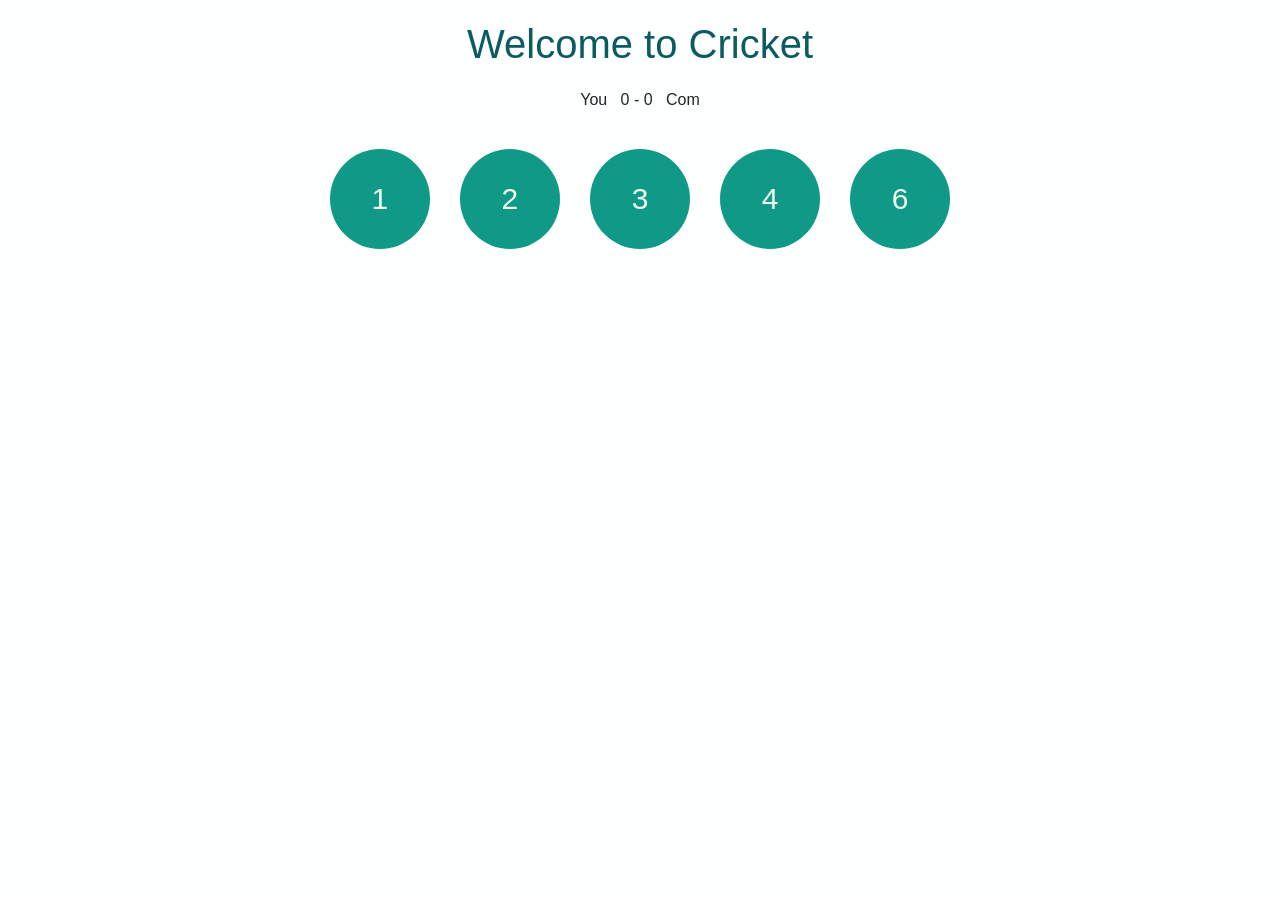
==== index.html @ ec6402b0 "UI setup" ====
<!DOCTYPE html>
<html lang="en">
<head>
    <meta charset="UTF-8">
    <meta name="viewport" content="width=device-width, initial-scale=1.0">
    <title>Cricket</title>
    <link href="bootstrap.css" rel="stylesheet">
    <link href="index.css" rel="stylesheet">
</head>
<body>
    <header id="game">
        <h1 class="text-center">Welcome to Cricket</h1>
    </header>
    <div class="score text-center">
        <span>You&nbsp;&nbsp;  </span>
        <span>0 - 0</span>
        <span> &nbsp;&nbsp;Com</span>
    </div><br/>
    <div class="text-center">
        <button class="btn bt" value="1">1</button>
        <button class="btn bt" value="2">2</button>
        <button class="btn bt" value="3">3</button>
        <button class="btn bt" value="4">4</button>
        <button class="btn bt" value="6">6</button>
    </div>
</body>
<!-- --------------------script-------------------------- -->
<script src="https://code.jquery.com/jquery-3.4.1.slim.min.js"
    integrity="sha384-J6qa4849blE2+poT4WnyKhv5vZF5SrPo0iEjwBvKU7imGFAV0wwj1yYfoRSJoZ+n"
    crossorigin="anonymous"></script>
<script src="https://cdn.jsdelivr.net/npm/popper.js@1.16.0/dist/umd/popper.min.js"
    integrity="sha384-Q6E9RHvbIyZFJoft+2mJbHaEWldlvI9IOYy5n3zV9zzTtmI3UksdQRVvoxMfooAo"
    crossorigin="anonymous"></script>
<script src="https://stackpath.bootstrapcdn.com/bootstrap/4.4.1/js/bootstrap.min.js"
    integrity="sha384-wfSDF2E50Y2D1uUdj0O3uMBJnjuUD4Ih7YwaYd1iqfktj0Uod8GCExl3Og8ifwB6"
    crossorigin="anonymous"></script>
</html>
---- index.css ----
*,body{
    background-color: rgb(253, 255, 255);
}
#game{
    color: rgb(11, 91, 97);
    margin: 20px;
}
.bt{
    background-color: rgb(16, 153, 135);
    color: honeydew;
    height: 100px;
    width: 100px;
    border-radius: 50%;
    margin: 1%;
    font-size: 30px;
}
.bt:hover{
    color: rgb(16, 153, 135);
    background-color:white;
    border: rgb(16, 153, 135) solid;
}
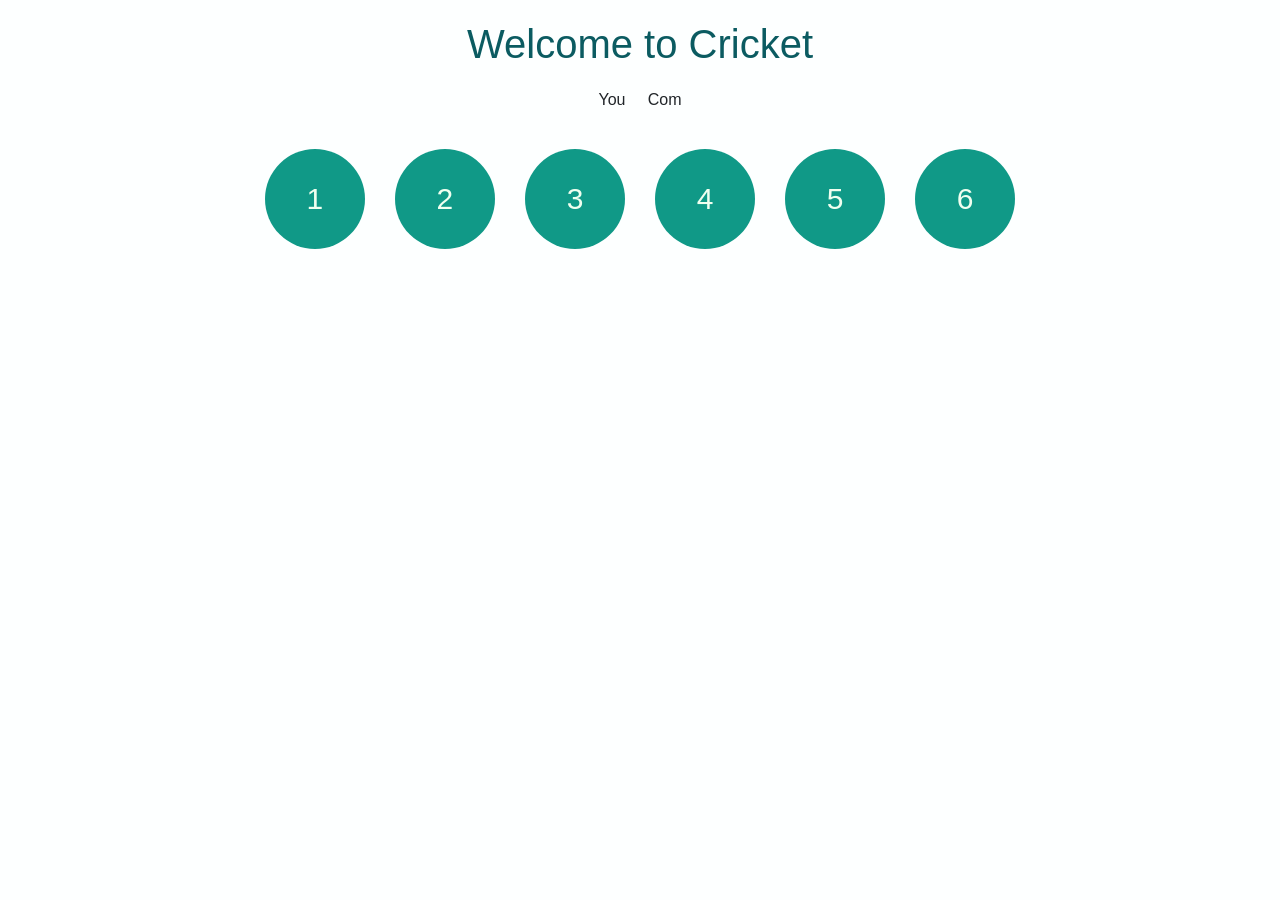
==== commit a625c173: "functions are created and basic functioning is ready" ====
--- a/index.html
+++ b/index.html
@@ -13,18 +13,22 @@
     </header>
     <div class="score text-center">
         <span>You&nbsp;&nbsp;  </span>
-        <span>0 - 0</span>
+        <span id="score"></span>
         <span> &nbsp;&nbsp;Com</span>
     </div><br/>
     <div class="text-center">
-        <button class="btn bt" value="1">1</button>
-        <button class="btn bt" value="2">2</button>
-        <button class="btn bt" value="3">3</button>
-        <button class="btn bt" value="4">4</button>
-        <button class="btn bt" value="6">6</button>
+        <button class="btn bt" onclick="game(value)" value=1>1</button>
+        <button class="btn bt" onclick="game(value)" value=2>2</button>
+        <button class="btn bt" onclick="game(value)" value=3>3</button>
+        <button class="btn bt" onclick="game(value)" value=4>4</button>
+        <button class="btn bt" onclick="game(value)" value=5>5</button>
+        <button class="btn bt" onclick="game(value)" value=6>6</button>
+    </div>
+    <div class="text-center" id="res">
     </div>
 </body>
 <!-- --------------------script-------------------------- -->
+<script src="index.js"></script>
 <script src="https://code.jquery.com/jquery-3.4.1.slim.min.js"
     integrity="sha384-J6qa4849blE2+poT4WnyKhv5vZF5SrPo0iEjwBvKU7imGFAV0wwj1yYfoRSJoZ+n"
     crossorigin="anonymous"></script>
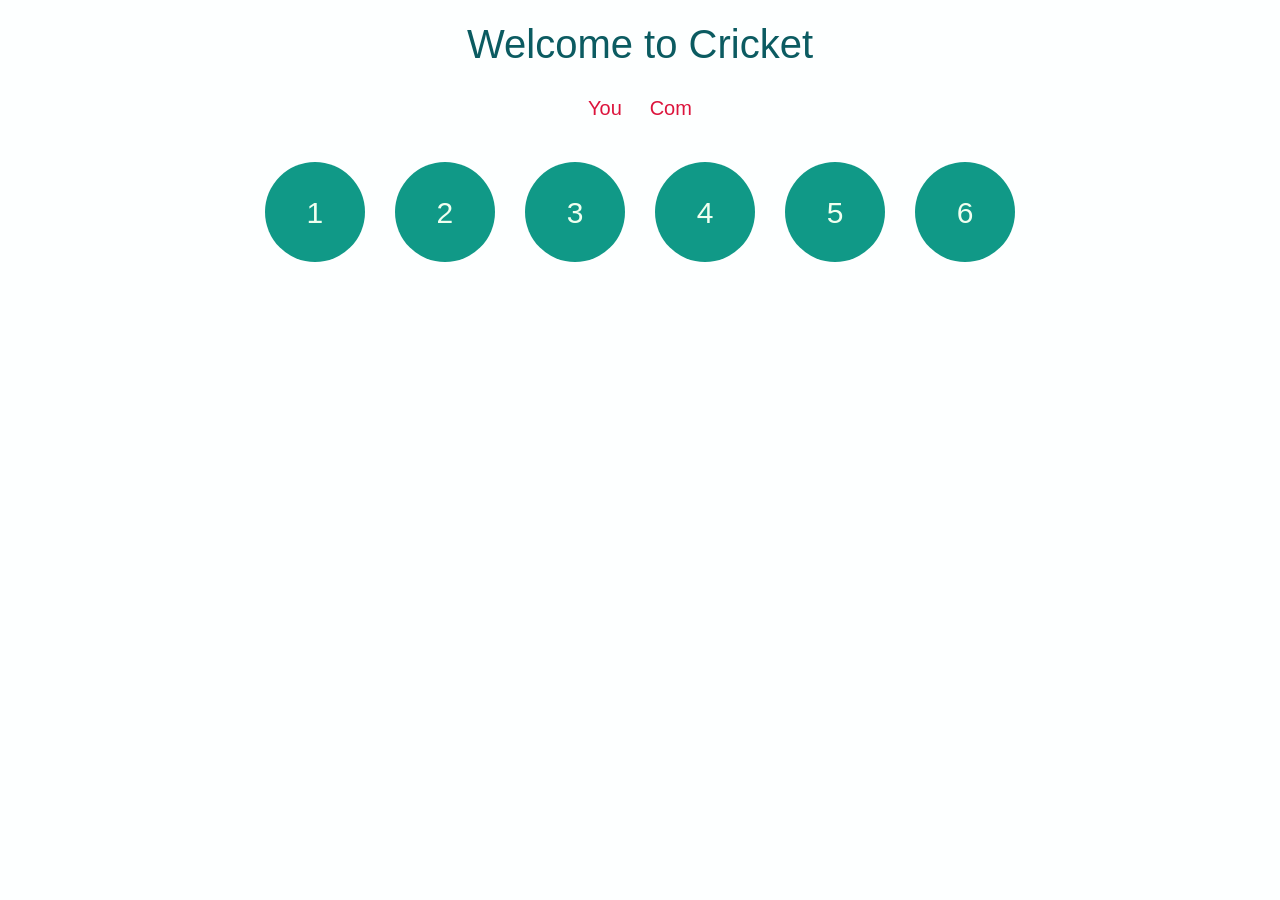
==== commit 3ae7dc4b: "modifications in result" ====
--- a/index.html
+++ b/index.html
@@ -11,10 +11,10 @@
     <header id="game">
         <h1 class="text-center">Welcome to Cricket</h1>
     </header>
-    <div class="score text-center">
-        <span>You&nbsp;&nbsp;  </span>
+    <div class="text-center">
+        <span class="score">You&nbsp;&nbsp;  </span>
         <span id="score"></span>
-        <span> &nbsp;&nbsp;Com</span>
+        <span class="score"> &nbsp;&nbsp;Com</span>
     </div><br/>
     <div class="text-center">
         <button class="btn bt" onclick="game(value)" value=1>1</button>
--- a/index.css
+++ b/index.css
@@ -18,4 +18,17 @@
     color: rgb(16, 153, 135);
     background-color:white;
     border: rgb(16, 153, 135) solid;
+}
+#res{
+    margin: 2%;
+    color: rgb(13, 82, 82);
+    font-size: 30px;
+}
+.score{
+    color: crimson;
+    font-size: 20px;
+}
+#score{
+    font-size: 25px;
+    color: rgb(3, 59, 59);
 }
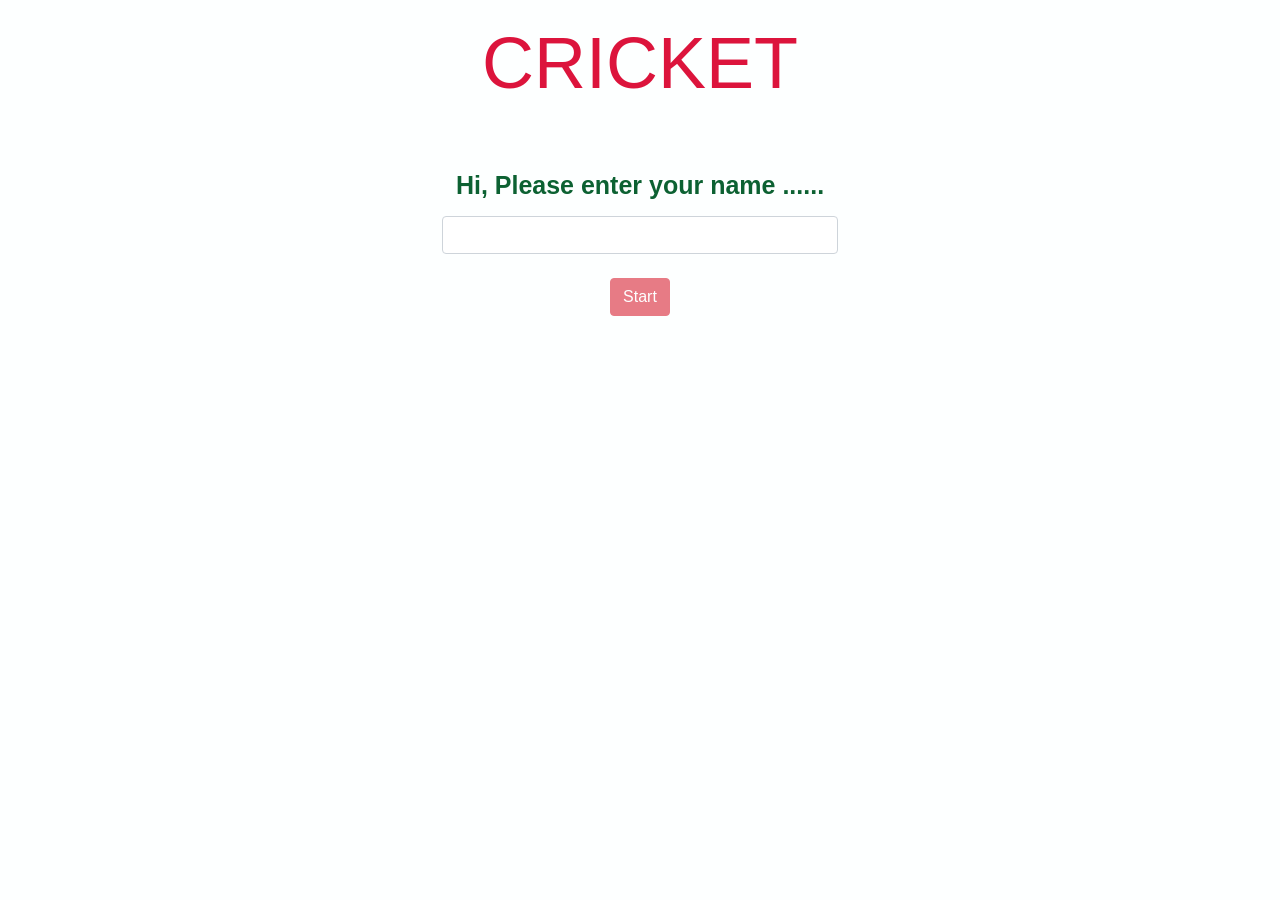
==== commit 7b953e77: "landing page added" ====
--- a/index.html
+++ b/index.html
@@ -8,23 +8,42 @@
     <link href="index.css" rel="stylesheet">
 </head>
 <body>
+    <!-- ----------------------Header--------------------------- -->
     <header id="game">
-        <h1 class="text-center">Welcome to Cricket</h1>
+        <h1 class="text-center display-3">CRICKET</h1>
     </header>
-    <div class="text-center">
-        <span class="score">You&nbsp;&nbsp;  </span>
-        <span id="score"></span>
-        <span class="score"> &nbsp;&nbsp;Com</span>
-    </div><br/>
-    <div class="text-center">
-        <button class="btn bt" onclick="game(value)" value=1>1</button>
-        <button class="btn bt" onclick="game(value)" value=2>2</button>
-        <button class="btn bt" onclick="game(value)" value=3>3</button>
-        <button class="btn bt" onclick="game(value)" value=4>4</button>
-        <button class="btn bt" onclick="game(value)" value=5>5</button>
-        <button class="btn bt" onclick="game(value)" value=6>6</button>
+    <!-- ---------------------------Landing page---------------------------------------- -->
+    <div id="start">
+        <div class="col-md-4 offset-md-4 text-center">
+            <p class="start-msg display-4">Hi, Please enter your name ......</p>
+        <form>
+            <input type="text" class="form-control" id="player" value="" onkeyup="validate(value)" required><br/>
+            <button onclick="start()" class="btn btn-danger" id="btn-st" disabled>Start</button>
+        </form><br/>
+        <div id="err" class="text-danger"></div>
+        </div>
     </div>
-    <div class="text-center" id="res">
+    <!-- ---------------------------------Batting--------------------------------- -->
+    <div id="bat" hidden>
+        <div class="text-center">
+            <span class="score">You&nbsp;&nbsp;  </span>
+            <span id="score"></span>
+            <span class="score"> &nbsp;&nbsp;Com</span>
+        </div><br/>
+        <div class="text-center">
+            <button class="btn bt" onclick="bat(value)" value=1>1</button>
+            <button class="btn bt" onclick="bat(value)" value=2>2</button>
+            <button class="btn bt" onclick="bat(value)" value=3>3</button>
+            <button class="btn bt" onclick="bat(value)" value=4>4</button>
+            <button class="btn bt" onclick="bat(value)" value=5>5</button>
+            <button class="btn bt" onclick="bat(value)" value=6>6</button>
+        </div>
+        <div class="text-center" id="res">
+        </div>
+    </div>
+    <!-- ---------------------------Bowling----------------------------------- -->
+    <div>
+
     </div>
 </body>
 <!-- --------------------script-------------------------- -->
--- a/index.css
+++ b/index.css
@@ -2,7 +2,7 @@
     background-color: rgb(253, 255, 255);
 }
 #game{
-    color: rgb(11, 91, 97);
+    color: crimson;
     margin: 20px;
 }
 .bt{
@@ -31,4 +31,12 @@
 #score{
     font-size: 25px;
     color: rgb(3, 59, 59);
+}
+.start-msg{
+    color:rgb(12, 97, 50);
+    font-size: 25px;
+    font-weight: bold;
+}
+#start{
+    margin-top: 5%;
 }
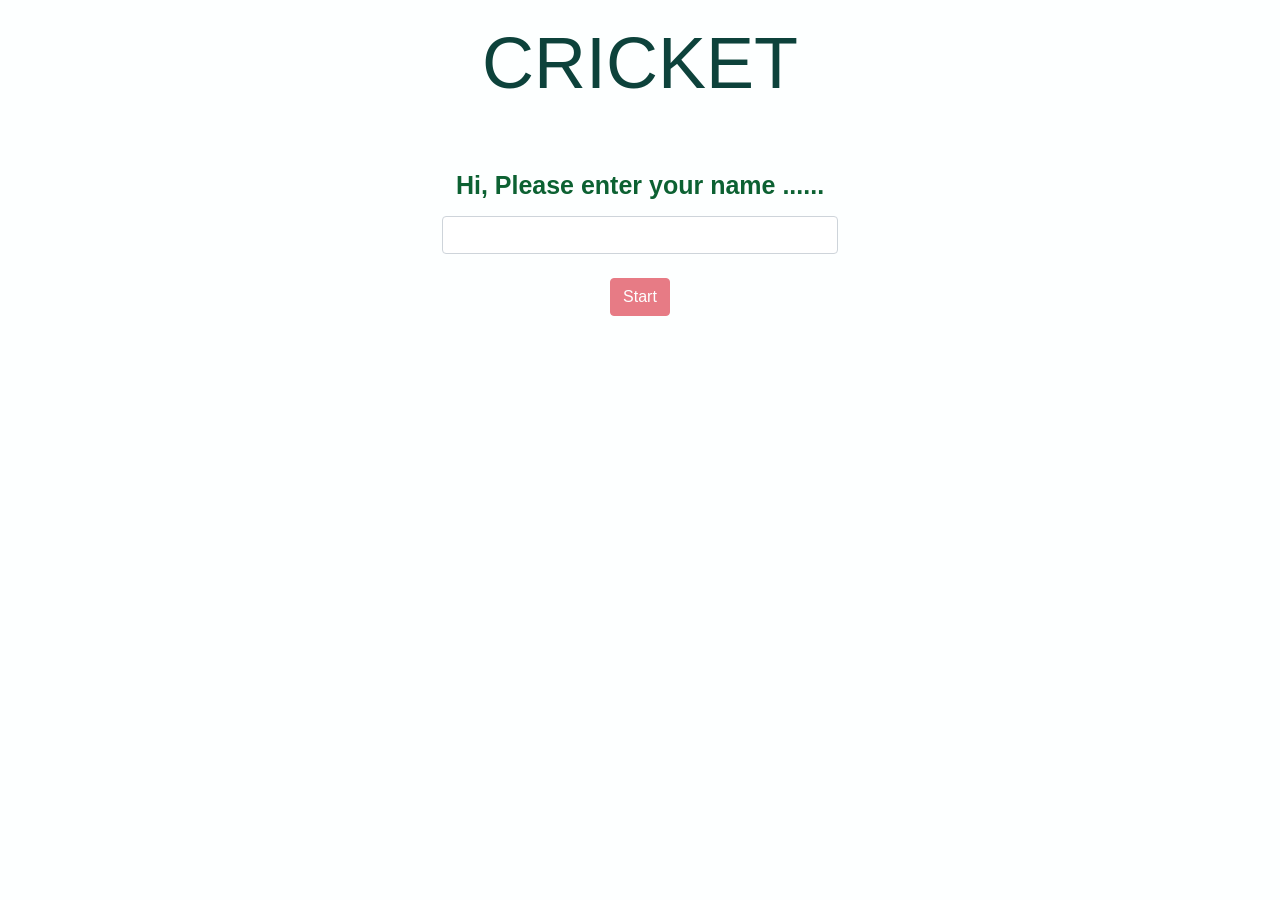
==== commit 3fa50f76: "2 innings and functions enabled" ====
--- a/index.html
+++ b/index.html
@@ -25,11 +25,14 @@
     </div>
     <!-- ---------------------------------Batting--------------------------------- -->
     <div id="bat" hidden>
-        <div class="text-center">
-            <span class="score">You&nbsp;&nbsp;  </span>
-            <span id="score"></span>
-            <span class="score"> &nbsp;&nbsp;Com</span>
-        </div><br/>
+        <div class="container text-center">
+            <div class="row">
+                <div class="col-md-4" id="com-card"></div>
+                <div class="col-md-4" id="player-card"></div>
+                <div class="col-md-4" id="balls"></div>
+            </div>
+        </div>
+        <br/>
         <div class="text-center">
             <button class="btn bt" onclick="bat(value)" value=1>1</button>
             <button class="btn bt" onclick="bat(value)" value=2>2</button>
@@ -38,12 +41,43 @@
             <button class="btn bt" onclick="bat(value)" value=5>5</button>
             <button class="btn bt" onclick="bat(value)" value=6>6</button>
         </div>
-        <div class="text-center" id="res">
-        </div>
+        <div class="text-center" id="res"></div>
+        <div id="next" class="text-center text-danger"></div><br/>
+        <div class="text-center">
+        <button class="btn btn-success" hidden id="cont" onclick="nextInnings()">Continue</button>
+        </div>        
     </div>
     <!-- ---------------------------Bowling----------------------------------- -->
     <div>
-
+        <div id="bowl" hidden>
+            <div class="container text-center">
+                <div class="row">
+                    <div class="col-md-4" id="player-card2"></div>
+                    <div class="col-md-4" id="com-card2"></div>
+                    <div class="col-md-4" id="balls2"></div>
+                </div>
+            </div>
+            <br/>
+            <div id="com-bat"></div>
+            <div class="text-center">
+                <button class="btn bw" onclick="bowl(value)" value=1>1</button>
+                <button class="btn bw" onclick="bowl(value)" value=2>2</button>
+                <button class="btn bw" onclick="bowl(value)" value=3>3</button>
+                <button class="btn bw" onclick="bowl(value)" value=4>4</button>
+                <button class="btn bw" onclick="bowl(value)" value=5>5</button>
+                <button class="btn bw" onclick="bowl(value)" value=6>6</button>
+            </div>
+            <div class="text-center" id="res2"></div>
+        </div>
+    </div>
+    <!-- ---------------------------Result------------------------------------ -->
+    <div id="winnerComp" class="text-center" hidden>
+        <p class="display-4 text-danger">COMPUTER WIN THE GAME..........!!</p><br/>
+        <button class="btn btn-primary" onclick="location.reload()">Play Again</button>
+    </div>
+    <div id="winnerUser" class="text-center" hidden>
+        <p  class="display-4 text-success">YOU WIN THE GAME..........!!</p><br/>
+        <button class="btn btn-primary" onclick="location.reload()">Play Again</button>
     </div>
 </body>
 <!-- --------------------script-------------------------- -->
--- a/index.css
+++ b/index.css
@@ -2,7 +2,7 @@
     background-color: rgb(253, 255, 255);
 }
 #game{
-    color: crimson;
+    color: rgb(13, 66, 59);
     margin: 20px;
 }
 .bt{
@@ -19,8 +19,27 @@
     background-color:white;
     border: rgb(16, 153, 135) solid;
 }
+.bw{
+    background-color: crimson;
+    color: honeydew;
+    height: 100px;
+    width: 100px;
+    border-radius: 50%;
+    margin: 1%;
+    font-size: 30px;
+}
+.bw:hover{
+    color:  crimson;
+    background-color:white;
+    border:  crimson solid;
+}
 #res{
     margin: 2%;
+    color: rgb(13, 82, 82);
+    font-size: 30px;
+}
+#res2{
+    margin: 3%;
     color: rgb(13, 82, 82);
     font-size: 30px;
 }
@@ -39,4 +58,8 @@
 }
 #start{
     margin-top: 5%;
+}
+#next{
+    font-size: 20px;
+    font-weight: bold;
 }
